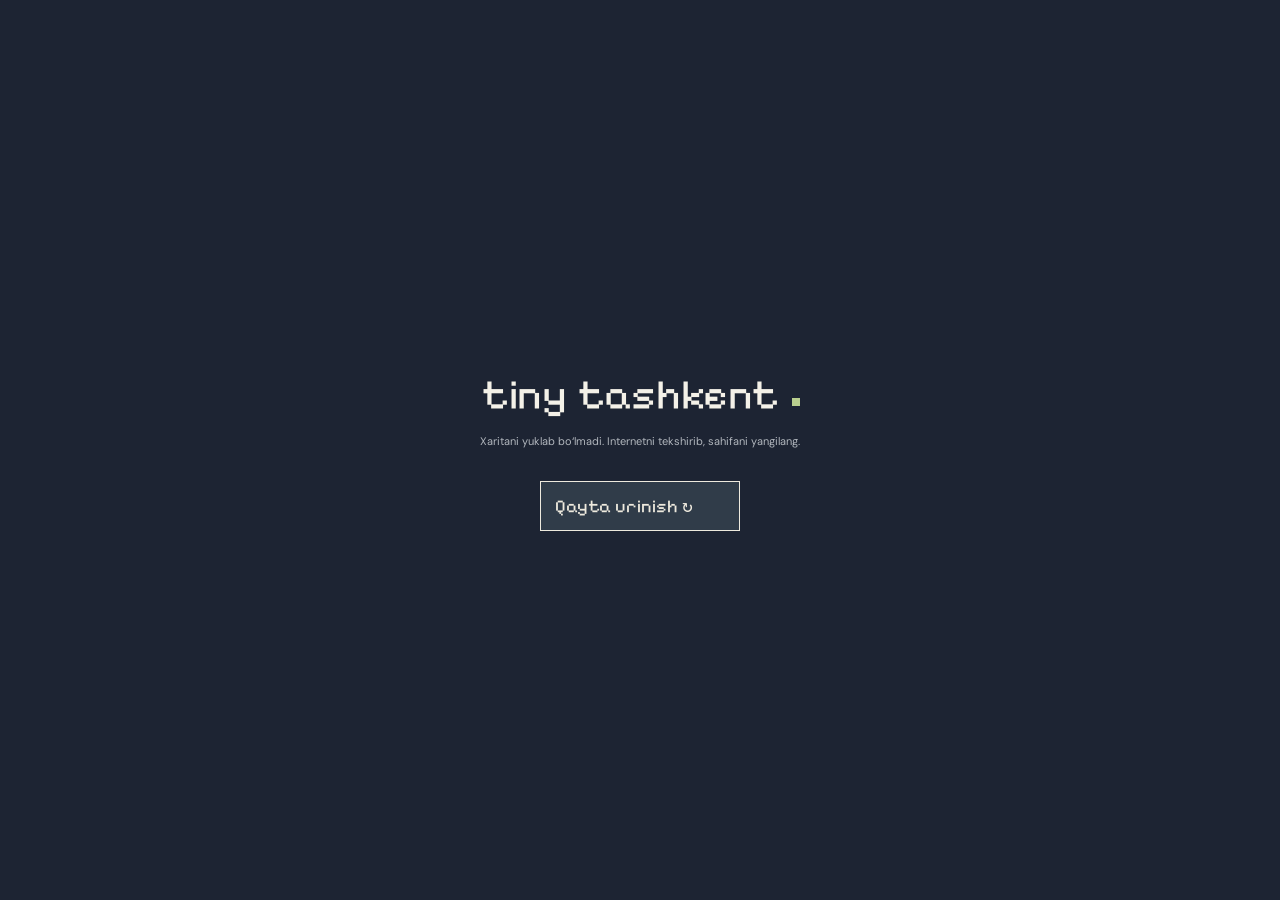
==== public/index.html @ 3e504d33 "Ambient sound synthesised in the browser Rain, wind, thunder timed to the lightning, birds (sparrow," ====
<!doctype html>
<html lang="uz">
<head>
  <meta charset="utf-8">
  <meta name="viewport" content="width=device-width,initial-scale=1,viewport-fit=cover">
  <meta name="theme-color" content="#1d2433">
  <meta name="description" content="Toshkent, kaftingizda. Butun Toshkentning izometrik xaritasi: Chilonzor, Yunusobod, Sergeli, Yangihayot, Bektemir va barcha tumanlar.">
  <title>tiny tashkent — Toshkent, kaftingizda</title>
  <link rel="icon" href="./assets/favicon.svg" type="image/svg+xml">
  <link rel="stylesheet" href="./style.css?v=16">
  <script type="module" src="./app.js?v=21"></script>
  <script type="module" src="./visitors.js?v=1"></script>
</head>
<body>
  <main id="app">
    <canvas id="map" tabindex="0" aria-label="Toshkentning izometrik xaritasi. Surish uchun strelka tugmalari, yaqinlashtirish uchun plus, uzoqlashtirish uchun minus."></canvas>
    <canvas id="fx" aria-hidden="true"></canvas>
    <div class="vignette" aria-hidden="true"></div>
    <div id="markers" aria-label="Xaritadagi diqqatga sazovor joylar"></div>
    <header class="creator-credit" aria-label="Sayt muallifi">
      <span>Created by <strong>Shahzod</strong></span>
      <nav aria-label="Shahzodning ijtimoiy tarmoqlari">
        <a id="telegram-profile" href="https://t.me/Shahzodtech" target="_blank" rel="noopener noreferrer" aria-label="Shahzodning Telegram kanali" title="Telegram"><svg viewBox="0 0 24 24" aria-hidden="true"><path d="m21.3 3.6-3.1 16c-.2 1.1-.9 1.4-1.8.9l-4.7-3.5-2.3 2.2c-.3.3-.5.5-1 .5l.4-4.8 8.8-8c.4-.4-.1-.6-.6-.3L6.1 13.5 1.4 12c-1-.3-1-1 .2-1.4L20 3.5c.8-.3 1.6.2 1.3.1Z"/></svg></a>
        <a id="instagram-profile" href="https://www.instagram.com/shahzod.tech/" target="_blank" rel="noopener noreferrer" aria-label="Shahzodning Instagram profili" title="Instagram"><svg class="instagram-icon" viewBox="0 0 24 24" aria-hidden="true"><rect x="3" y="3" width="18" height="18" rx="5"/><circle cx="12" cy="12" r="4.2"/><circle class="instagram-dot" cx="17.5" cy="6.7" r="1.1"/></svg></a>
      </nav>
    </header>

    <aside class="visitor-badge" aria-label="Xarita tashrifchilari" title="Hisoblagich yoqilgandan beri kirgan noyob brauzerlar. Qayta kirish takror sanalmaydi.">
      <svg viewBox="0 0 24 24" aria-hidden="true"><path d="M8 3a4 4 0 1 0 0 8 4 4 0 0 0 0-8Zm8 1a3 3 0 1 0 0 6 3 3 0 0 0 0-6ZM1 20v-3a6 6 0 0 1 12 0v3H1Zm14 0v-3a8 8 0 0 0-1-4 5 5 0 0 1 9 3v4h-8Z"/></svg>
      <span id="visitor-status" role="status" aria-live="polite"><strong id="visitor-count">…</strong> tashrifchi</span>
      <button id="visitor-retry" hidden type="button" aria-label="Tashrifchilar hisobini qayta yuklash">↻</button>
    </aside>

    <div id="atmo-bar" class="atmo-bar" hidden>
      <button id="atmo-button" class="atmo-button" type="button" aria-haspopup="dialog" aria-expanded="false" aria-controls="atmo-panel" title="Vaqt, ob-havo va fasl"><span class="atmo-icon" aria-hidden="true">☀</span><span class="atmo-text">Kun · Quyosh</span><span class="atmo-season">Kuz</span><span class="atmo-caret" aria-hidden="true">▾</span></button>
      <button id="sound-button" class="sound-button" type="button" aria-pressed="false" aria-label="Shahar ovozlari" title="Shahar ovozlarini yoqish"><svg viewBox="0 0 24 24" aria-hidden="true"><path d="M3 9h4l5-4v14l-5-4H3V9Z"/><path class="sound-waves" d="M15 9h2v6h-2V9Zm3-3h2v12h-2V6Z"/><path class="sound-mute" d="M15 9h2v2h-2V9Zm4 0h2v2h-2V9Zm-2 2h2v2h-2v-2Zm-2 2h2v2h-2v-2Zm4 0h2v2h-2v-2Z"/></svg></button>
    </div>
    <section id="atmo-panel" class="atmo-panel" role="dialog" aria-label="Vaqt, ob-havo va fasl" hidden>
      <div class="atmo-head"><div><span class="eyebrow">HOZIR TOSHKENTDA <b id="atmo-mode">JONLI</b></span><strong id="atmo-live">—</strong></div><button id="atmo-close" class="close-button" type="button" aria-label="Yopish">×</button></div>
      <div id="atmo-rows"></div>
      <button id="atmo-reset" class="wide-button" type="button" hidden>Hozirgi Toshkentga qaytish <span>↺</span></button>
      <p class="atmo-note">“Avto” — Toshkentdagi haqiqiy soat, ob-havo va faslga ergashadi.</p>
    </section>

    <header class="brand panel">
      <a href="./" class="wordmark" aria-label="tiny tashkent bosh sahifasi"><span class="brand-icon" aria-hidden="true"><i></i><i></i><i></i></span>tiny<span>tashkent</span><b>®</b></a>
      <div class="brand-bottom"><span>KATTA SHAHAR. KICHIK DETALLAR.</span><span class="live-dot"></span></div>
    </header>
    <nav class="bottom-actions" aria-label="Asosiy boshqaruv">
      <button id="share-button" class="pixel-button share-button" aria-label="Ulashish">SHARE</button>
      <button id="settings-button" class="pixel-button icon-button" aria-label="Xarita sozlamalari" title="Sozlamalar"><svg class="pixel-icon" viewBox="0 0 24 24" aria-hidden="true"><path fill-rule="evenodd" d="M9 1h6v4h3V3h3v3h-2v3h4v6h-4v3h2v3h-3v-2h-3v4H9v-4H6v2H3v-3h2v-3H1V9h4V6H3V3h3v2h3V1Zm0 8v6h6V9H9Z"/></svg></button>
      <button id="about-button" class="pixel-button icon-button help-button" aria-label="Yordam va loyiha haqida" title="Yordam">?</button>
    </nav>

    <div class="area-caption"><span class="coordinate-line">41°18′40″N &nbsp; 69°16′47″E</span><h1>Toshkent,<br>kaftingizda.</h1><p>Tanish ko‘chalar. Yangicha nigoh.</p><span class="edition"><i></i> BUTUN TOSHKENT · 10-NASHR</span></div>

    <section class="explore panel" aria-label="Joylarni qidirish">
      <div class="search-wrap"><svg class="pixel-icon" viewBox="0 0 24 24" aria-hidden="true"><path d="M5 1h8v2H5V1ZM3 3h2v2H3V3ZM1 5h2v8H1V5Zm2 8h2v2H3v-2Zm2 2h8v2H5v-2Zm8-12h2v2h-2V3Zm2 2h2v8h-2V5Zm-2 8h2v2h-2v-2Zm2 2h3v3h-3v-3Zm3 3h3v3h-3v-3Z"/></svg><input id="search" placeholder="Joy, ko‘cha, metro yoki tuman qidiring..." autocomplete="off" aria-label="Joy nomini qidiring" aria-controls="results" aria-expanded="false" role="combobox"><kbd>/</kbd><button id="clear-search" aria-label="Qidiruvni tozalash" hidden>×</button></div>
      <div id="results" role="listbox" hidden></div>
      <div class="discover-head"><span>BUGUN QAYERGA BORAMIZ?</span><span id="place-count">JOY TANLANG</span></div>
      <div class="place-chips"><button data-district="Chilonzor">Chilonzor <span>↗</span></button><button data-district="Yunusobod">Yunusobod <span>↗</span></button><button data-district="Sergeli">Sergeli <span>↗</span></button><button id="all-places">Barcha hududlar <span>+</span></button></div>
      <div class="explore-foot"><span class="tiny-spark">✳</span><span id="current-area">Butun Toshkent. Tumaningizni tanlang.</span></div>
    </section>

    <aside id="place-card" class="place-card panel" hidden aria-label="Tanlangan joy">
      <button class="close-button" id="close-place" aria-label="Joy kartasini yopish">×</button>
      <div class="place-illustration"><canvas id="place-canvas" width="660" height="320"></canvas><span id="place-category"></span></div>
      <div class="place-content"><span class="eyebrow" id="place-number"></span><h2 id="place-name"></h2><p id="place-description"></p><div class="place-card-footer"><span id="place-coordinate"></span><a id="osm-link" target="_blank" rel="noopener noreferrer" aria-label="OpenStreetMap xaritasida ochish">Xaritada ochish ↗</a></div></div>
    </aside>

    <aside class="minimap" aria-label="Toshkentning umumiy xaritasi"><canvas id="minimap" width="320" height="220" aria-label="Umumiy xarita. Joyga bosib asosiy xaritani siljiting."></canvas></aside>

    <output id="scale-bar" hidden></output>
    <div class="gesture-hint" id="gesture-hint"><span>↔</span> Surib ko‘ring <i></i><span>Ctrl / ⌘</span> + scroll — zoom</div>
    <div id="toast" role="status" aria-live="polite"></div>
    <div id="loading"><div class="loading-mark">tiny<span>tashkent</span><i></i></div><div class="loading-bar"><b></b></div><p>Toshkentning keng xaritasini yuklayapmiz...</p></div>

    <dialog id="about-dialog" aria-labelledby="about-title"><button class="close-button" id="close-about" aria-label="Yopish">×</button><span class="eyebrow">TINY TASHKENT · 10-NASHR</span><h2 id="about-title">Toshkentni<br>kashf eting.</h2><p>Xaritani sichqoncha yoki barmoq bilan suring. Ikki barmoq bilan yoki Ctrl / ⌘ + scroll orqali yaqinlashtiring. Pastdagi qidiruvdan ko‘cha, joy, tuman yoki metro toping. Nomni lotin yoki kirill yozuvida yozishingiz mumkin. SHARE siz ko‘rayotgan manzara havolasini ulashadi. Tishli belgi orqali xarita ko‘rinishini sozlang.</p><div class="about-facts"><div><strong>Haqiqiy</strong><span>ko‘cha va bino konturlari</span></div><div><strong>Izometrik</strong><span>badiiy xarita</span></div><div><strong id="about-place-count">Barcha</strong><span>shahar tumanlari</span></div></div><h3>Tashriflar hisobi</h3><p>Hisoblagich ishga tushganidan beri kirgan noyob brauzerlar sanaladi. Shu brauzerdan qayta kirish takror sanalmaydi. Turli qurilmalar va o‘chirilgan brauzer ma’lumotlari hisobga ta’sir qilishi mumkin. Hisob uchun IP manzil yoki elektron pochta saqlanmaydi.</p><h3>Xarita haqida</h3><p>O‘ninchi nashr Toshkent shahrining barcha tumanlarini qamrab oladi — Chilonzor, Yunusobod, Sergeli, Yangihayot, Bektemir va Yangi Toshkent ham xaritada. Tuman nomini qidiring yoki uning xaritadagi yozuviga bosing. Shahar va yon-atrofi bilan xarita qamrovi: <span id="map-area">—</span>. <span id="metro-count">—</span> ta metro stansiyasini ham qidirishingiz mumkin. Panjarali fasadlar, balkonlar, shisha binolar va moviy gumbazlarni yaqinlashtirib ko‘ring. Geografiya OpenStreetMap ma’lumotlariga asoslangan. Mavjud balandlik va tom ma’lumotlari hisobga olingan. Yetishmaydigan balandliklar, fasadlar, daraxtlar va ranglar badiiy talqin qilingan.</p><div class="keyboard-help"><span><kbd>↑ ↓ ← →</kbd> Surish</span><span><kbd>+ −</kbd> Masshtab</span><span><kbd>/</kbd> Qidiruv</span><span><kbd>Esc</kbd> Yopish</span></div><p class="credits">tiny.london loyihasidan ilhomlangan. Geografik ma’lumotlar: <a href="https://www.openstreetmap.org/copyright" target="_blank" rel="noopener noreferrer">© OpenStreetMap ishtirokchilari, ODbL</a>. <a href="./data/tashkent.osm.geojson.gz" download>Asosiy xarita ma’lumotlarini yuklab olish (GeoJSON)</a>.</p><button class="wide-button" id="start-exploring">Toshkentni kashf etish <span>↗</span></button></dialog>
    <dialog id="settings-dialog" aria-labelledby="settings-title">
      <button class="close-button" id="close-settings" aria-label="Sozlamalarni yopish">×</button>
      <span class="eyebrow">TINY TASHKENT</span><h2 id="settings-title">Xarita<br>sozlamalari.</h2>
      <div class="settings-list">
        <button id="labels-toggle" class="setting-toggle" aria-pressed="true"><span>Joy nomlari</span><span class="toggle-track" aria-hidden="true"></span></button>
        <button id="metro-toggle" class="setting-toggle" aria-pressed="false"><span>Metro stansiyalari</span><span class="toggle-track" aria-hidden="true"></span></button>
        <button id="theme-toggle" class="setting-toggle" aria-pressed="false"><span>Oqshom ko‘rinishi</span><span class="toggle-track" aria-hidden="true"></span></button>
        <button id="fx-toggle" class="setting-toggle" aria-pressed="true"><span>Jonli atmosfera <small>vaqt · ob-havo · fasl</small></span><span class="toggle-track" aria-hidden="true"></span></button>
      </div>
      <div class="settings-zoom"><span>Masshtab</span><div class="zoom-controls"><button id="zoom-out" aria-label="Uzoqlashtirish">−</button><output id="zoom-value" aria-label="Masshtab">100%</output><button id="zoom-in" aria-label="Yaqinlashtirish">+</button></div></div>
      <div class="settings-navigation"><button id="home-button" class="wide-button">Markazga qaytish <span>↗</span></button><button id="fit-button" class="wide-button">Butun xarita <span>↗</span></button></div>
      <p class="settings-note">Xaritani suring. Ikki barmoq bilan yoki Ctrl / ⌘ + scroll orqali yaqinlashtiring.</p>
    </dialog>
    <dialog id="share-dialog" aria-labelledby="share-title"><button class="close-button" id="close-share" aria-label="Yopish">×</button><span class="eyebrow">BIR BO‘LAK TOSHKENT</span><h2 id="share-title">Shu manzarani<br>ulashing.</h2><p>Havola aynan siz ko‘rib turgan joyni ochadi.</p><label for="share-url">XARITA HAVOLASI</label><div class="copy-row"><input id="share-url" readonly><button id="copy-link">Nusxalash</button></div><button id="download-map" class="wide-button">Manzarani rasm qilib saqlash <span>↓</span></button></dialog>
  </main>
</body>
</html>
---- public/style.css ----
@import url('https://fonts.googleapis.com/css2?family=DM+Sans:wght@400;500;600;700&family=Pixelify+Sans:wght@400;500;600;700&family=Space+Grotesk:wght@400;500;600;700&display=swap');
:root{--paper:#eeeade;--ink:#f4f1e8;--muted:#b1b6bd;--line:#59616c;--accent:#b9cf8f;--surface:#1d2433;--font:'DM Sans',sans-serif;--display:'Pixelify Sans',monospace;--edge:3px solid var(--paper)}
*{box-sizing:border-box}body{margin:0;font-family:var(--font);color:var(--ink);background:#819461;overflow:hidden}button,input,a{-webkit-tap-highlight-color:transparent}button,input{font:inherit}button{cursor:pointer;color:inherit;border:0}button:disabled{cursor:default;opacity:.4}button,a,input{outline-offset:4px}button:focus-visible,a:focus-visible,input:focus-visible,canvas:focus-visible{outline:3px solid var(--accent)}a{color:inherit}button:hover{background-color:#343e4d}button:active{transform:translateY(1px)}[hidden]{display:none!important}svg{width:22px;height:22px;fill:none;stroke:currentColor;stroke-width:1.6}svg.pixel-icon{fill:currentColor;stroke:none;shape-rendering:crispEdges}#app{width:100%;height:100dvh;position:relative;overflow:hidden}#map{position:absolute;inset:0;width:100%;height:100%;cursor:grab;touch-action:none}#map.dragging{cursor:grabbing}#map,#markers{touch-action:none;user-select:none;-webkit-user-select:none}.vignette,.brand,.area-caption,.gesture-hint{display:none}
/* Quiet map canvas; the search and three actions share one pixel-style baseline. */
.bottom-actions{position:absolute;right:max(8px,env(safe-area-inset-right));bottom:max(8px,env(safe-area-inset-bottom));display:flex;gap:10px;z-index:7}.pixel-button{height:54px;min-width:54px;background:var(--surface);border:var(--edge);box-shadow:0 0 0 1px #18202780;color:var(--paper);font-family:var(--display);display:grid;place-items:center;border-radius:0}.share-button{padding:0 17px;font-size:21px;letter-spacing:3px}.icon-button{width:54px}.icon-button .pixel-icon{width:30px;height:30px}.help-button{font-size:47px;line-height:1;font-weight:600;padding:0 0 3px}
.explore{position:absolute;left:max(8px,env(safe-area-inset-left));bottom:max(8px,env(safe-area-inset-bottom));width:min(520px,calc(100% - 256px));background:var(--surface);border:var(--edge);z-index:8;box-shadow:0 0 0 1px #18202780}.search-wrap{display:flex;height:48px;gap:14px;align-items:center;padding:0 14px}.search-wrap>svg{width:25px;height:25px;flex-shrink:0}.search-wrap input{width:100%;min-width:0;background:transparent;border:0;outline:0;color:var(--paper);font-family:var(--display);font-size:21px;height:100%}.search-wrap input::placeholder{color:#a2a6ae;opacity:1}.search-wrap kbd{display:none}.search-wrap>button{background:transparent;color:var(--paper);font-size:27px;padding:0 3px}.explore:focus-within{border-color:var(--accent)}.discover-head,.place-chips,.explore-foot{display:none}#results{position:absolute;left:-3px;bottom:calc(100% + 10px);width:calc(100% + 6px);max-height:min(430px,calc(100dvh - 130px));overflow:auto;background:var(--surface);border:var(--edge);padding:5px;box-shadow:0 4px 20px #0004;scrollbar-color:#626c79 var(--surface)}#results button{width:100%;padding:12px 10px;background:transparent;color:var(--paper);text-align:left;display:flex;gap:12px;align-items:center}#results button:hover,#results button.active{background:#354250}#results .result-icon{background:#3b4652;display:grid;place-items:center;width:34px;height:34px;flex-shrink:0;font-size:18px}#results strong{font-size:13px;font-weight:500;display:block}#results small{font-size:10px;color:var(--muted);display:block;margin-top:3px}#results .result-arrow{margin-left:auto;color:var(--accent)}.no-results{font-size:12px;line-height:1.8;padding:14px;color:var(--muted)}
.minimap{position:absolute;right:18px;top:18px;width:235px;z-index:3;filter:drop-shadow(2px 3px 0 #1d243366)}.minimap canvas{width:100%;height:auto;display:block;cursor:crosshair;touch-action:none;image-rendering:pixelated;background:transparent}
#markers{position:absolute;inset:0;pointer-events:none}.map-marker{position:absolute;left:0;top:0;transform:translate(-50%,-100%);pointer-events:auto;display:flex;flex-direction:column;align-items:center;background:transparent;padding:0;will-change:transform;white-space:nowrap}.map-marker:hover,.map-marker:active{background:transparent}.marker-label{font-size:10px;font-weight:500;background:#1d2433ed;border:1px solid #eeeadeb0;box-shadow:2px 2px 0 #15202150;padding:6px 9px;margin-bottom:7px;color:var(--paper)}.marker-pin{width:17px;height:17px;background:#d77d54;border:3px solid var(--paper);box-shadow:2px 2px 0 #15202150;transform:rotate(-45deg)}.map-marker.selected .marker-label,.map-marker:hover .marker-label{background:var(--paper);color:var(--surface)}.map-marker.selected .marker-pin{background:var(--accent);width:23px;height:23px}.labels-hidden .marker-label{display:none}.district-marker .marker-label{font-family:var(--display);font-size:15px;letter-spacing:.3px}.district-marker .marker-label::after{content:' ↗';color:var(--accent)}.metro-pin{width:23px;height:23px;display:grid;place-items:center;font-family:var(--display);font-size:17px;font-weight:600;background:#41685c;border:2px solid var(--paper);color:var(--paper)}
.place-card{position:absolute;left:8px;bottom:76px;width:315px;z-index:6;overflow:hidden;background:var(--surface);border:var(--edge);box-shadow:4px 4px 0 #17213044}.close-button{position:absolute;right:10px;top:10px;background:var(--surface);border:1px solid var(--paper);color:var(--paper);z-index:2;width:30px;height:30px;font-size:24px;line-height:1;display:grid;place-items:center}.place-illustration{height:150px;background:#819461;position:relative;overflow:hidden}.place-illustration canvas{width:100%;height:100%;object-fit:cover}.place-illustration>span{position:absolute;bottom:10px;left:12px;padding:5px 7px;background:var(--surface);color:var(--paper);font-family:var(--display);font-size:12px;text-transform:uppercase}.place-content{padding:18px}.eyebrow{font-family:var(--display);font-size:13px;color:var(--accent);letter-spacing:1.2px}.place-content h2{font-family:var(--display);font-size:28px;font-weight:500;margin:8px 0 11px;line-height:1.1}.place-content p{font-size:12px;color:var(--muted);line-height:1.75;margin:0}.place-card-footer{display:flex;justify-content:space-between;gap:8px;margin-top:18px;padding-top:13px;border-top:1px solid var(--line);font-size:9px}.place-card-footer>span{color:var(--muted)}.place-card-footer a{text-decoration:none}
#toast{position:absolute;left:50%;top:20px;transform:translate(-50%,-10px);opacity:0;pointer-events:none;background:var(--surface);border:2px solid var(--paper);color:var(--paper);padding:12px 20px;font-size:12px;transition:.2s;z-index:25}#toast.visible{opacity:1;transform:translate(-50%,0)}
#loading{position:absolute;inset:0;z-index:20;display:flex;align-items:center;justify-content:center;flex-direction:column;background:var(--surface);transition:opacity .5s}#loading.loaded{opacity:0;pointer-events:none}.loading-mark{font-family:var(--display);font-size:42px;display:flex;gap:10px;align-items:center}.loading-mark i{width:8px;height:8px;background:var(--accent);margin:14px 0 0 3px}.loading-bar{width:150px;height:3px;background:#3f4955;margin-top:30px;overflow:hidden}.loading-bar b{display:block;width:40%;height:100%;background:var(--accent);animation:loading 1.2s infinite ease-in-out}#loading p{font-size:11px;color:var(--muted);margin-top:14px}@keyframes loading{from{transform:translateX(-100%)}to{transform:translateX(350%)}}
dialog{color:var(--paper);background:var(--surface);border:var(--edge);box-shadow:7px 7px 0 #11192380;width:490px;max-width:calc(100vw - 24px);max-height:calc(100dvh - 32px);padding:34px;overflow:auto;border-radius:0}dialog::backdrop{background:#151e2c8c}dialog h2{font-family:var(--display);font-size:40px;font-weight:500;line-height:1.05;margin:15px 0 22px}dialog p{font-size:12px;line-height:1.8;color:var(--muted)}dialog h3{font-family:var(--display);font-size:21px;font-weight:500;margin:25px 0 7px}.about-facts{display:flex;justify-content:space-between;padding:20px 0;margin:22px 0;border-block:1px solid var(--line);gap:10px}.about-facts strong{font-family:var(--display);font-weight:500;font-size:24px;display:block}.about-facts span{display:block;font-size:9px;color:var(--muted);margin-top:5px}.keyboard-help{display:flex;flex-wrap:wrap;gap:10px 15px;margin-top:20px;font-size:10px;color:var(--muted)}.keyboard-help kbd{display:inline-block;border:1px solid var(--line);padding:4px;margin-right:4px;color:var(--paper)}.credits{font-size:10px!important;margin-top:20px}.wide-button{width:100%;background:#303c49;border:1px solid var(--paper);color:var(--paper);padding:13px 14px;font-family:var(--display);font-size:18px;display:flex;align-items:center;justify-content:space-between;margin-top:22px;gap:10px}.wide-button span{font-size:21px}#share-dialog label{font-family:var(--display);font-size:13px;letter-spacing:1px;display:block;margin:25px 0 9px}.copy-row{display:flex;border:1px solid var(--line)}.copy-row input{width:0;flex:1;min-width:0;border:0;background:#151d2a;padding:13px;font-size:11px;color:var(--paper)}.copy-row button{padding:0 14px;font-family:var(--display);font-size:17px;background:#364554;color:var(--paper)}.settings-list{border-top:1px solid var(--line)}.setting-toggle{display:flex;align-items:center;justify-content:space-between;width:100%;background:transparent;border-bottom:1px solid var(--line);padding:18px 0;font-size:13px}.toggle-track{display:block;width:38px;height:20px;border:2px solid #89929c;padding:3px}.toggle-track::after{content:'';display:block;width:10px;height:10px;background:#89929c;transition:transform .15s}.setting-toggle[aria-pressed=true] .toggle-track{border-color:var(--accent)}.setting-toggle[aria-pressed=true] .toggle-track::after{background:var(--accent);transform:translateX(18px)}.settings-zoom{display:flex;align-items:center;justify-content:space-between;font-size:13px;margin-top:22px}.zoom-controls{display:flex;align-items:center;border:1px solid var(--line)}.zoom-controls button{width:42px;height:38px;font-family:var(--display);font-size:28px;background:transparent}.zoom-controls button:hover{background:#354250}.zoom-controls output{font-family:var(--display);font-size:18px;min-width:60px;text-align:center}.settings-navigation{display:flex;gap:10px}.settings-navigation .wide-button{font-size:16px}.settings-note{font-size:11px;margin:18px 0 0}
@media(min-width:1600px){.explore{width:650px}.search-wrap{height:58px}.search-wrap input{font-size:25px}.bottom-actions{gap:12px}.pixel-button{height:64px;min-width:64px}.icon-button{width:64px}.share-button{padding:0 20px;font-size:23px}.help-button{font-size:52px}.minimap{width:290px;top:24px;right:24px}}
@media(max-width:1100px){.minimap{width:185px}.search-wrap input{font-size:19px}.place-card{bottom:98px}}
@media(max-width:600px){.explore{width:calc(100% - 16px);bottom:max(80px,calc(env(safe-area-inset-bottom) + 80px))}.search-wrap{height:48px;padding:0 12px;gap:10px}.search-wrap input{font-size:20px}.bottom-actions{gap:10px}.pixel-button{height:54px;min-width:54px}.share-button{font-size:20px}.minimap{width:145px;top:12px;right:12px}.place-card{left:8px;right:8px;width:auto;bottom:165px;max-height:calc(100dvh - 185px);overflow:auto;display:grid;grid-template-columns:100px 1fr}.place-illustration{height:100%;min-height:170px}.place-illustration canvas{height:100%;object-fit:cover}.place-illustration>span{left:5px;bottom:7px;font-size:10px;max-width:92px}.place-content{padding:18px 14px 12px}.place-content h2{font-size:25px;margin:7px 0}.place-content p{font-size:10px;line-height:1.6}.place-content .eyebrow{font-size:10px}.place-card-footer{margin-top:10px;padding-top:9px;font-size:8px;flex-wrap:wrap}.marker-label{font-size:8px;padding:5px 7px}.marker-pin{width:14px;height:14px;border-width:2px}.district-marker .marker-label{font-size:12px}#results{max-height:calc(100dvh - 175px)}dialog{padding:28px 22px}dialog h2{font-size:36px}.about-facts strong{font-size:20px}.about-facts span{font-size:8px}.settings-navigation{flex-direction:column;gap:8px}.settings-navigation .wide-button{margin-top:14px}.settings-navigation .wide-button+.wide-button{margin-top:0}#toast{max-width:calc(100% - 24px);width:max-content;font-size:11px;top:12px}}
@media(max-width:480px){.minimap{display:none}}
@media(prefers-reduced-motion:reduce){*{animation:none!important;transition:none!important}}

/* A compact author signature replaces the map's lower attribution badge.
   Source and license details remain in the help dialog and exported artwork. */
.creator-credit{position:absolute;left:max(12px,env(safe-area-inset-left));top:max(12px,env(safe-area-inset-top));z-index:4;display:flex;align-items:center;gap:13px;background:#1d2433ed;border:1px solid #eeeade99;color:var(--paper);padding:7px 10px 7px 12px;box-shadow:2px 2px 0 #16202a30}
.creator-credit>span{font-family:var(--display);font-size:18px;white-space:nowrap}.creator-credit strong{font-weight:600}.creator-credit nav{display:flex;gap:5px;border-left:1px solid #eeeade55;padding-left:9px}.creator-credit a{width:28px;height:28px;display:grid;place-items:center;color:var(--paper)}.creator-credit a:hover{background:#43515f;color:#caddac}.creator-credit svg{width:20px;height:20px;fill:currentColor;stroke:none}.creator-credit .instagram-icon{fill:none;stroke:currentColor;stroke-width:1.8}.creator-credit .instagram-dot{fill:currentColor;stroke:none}
@media(max-width:600px){.creator-credit{left:max(8px,env(safe-area-inset-left));top:max(8px,env(safe-area-inset-top));gap:9px;padding:6px 7px 6px 10px}.creator-credit>span{font-size:16px}.creator-credit nav{padding-left:7px;gap:3px}.creator-credit a{width:27px;height:27px}}

#results .result-copy{min-width:0;flex:1}#results strong{overflow-wrap:anywhere}.marker-label{max-width:min(280px,calc(100vw - 32px));overflow:hidden;text-overflow:ellipsis}

.visitor-badge{position:absolute;top:66px;left:max(12px,env(safe-area-inset-left));z-index:4;display:flex;align-items:center;gap:7px;padding:6px 9px;background:#1d2433ed;border:1px solid #eeeade75;box-shadow:2px 2px 0 #16202a30;font-family:var(--display);font-size:15px;max-width:calc(100% - 24px);color:var(--paper)}.visitor-badge svg{width:17px;height:17px;fill:var(--accent);stroke:none;flex-shrink:0}.visitor-badge strong{font-weight:600;color:var(--accent);font-variant-numeric:tabular-nums}.visitor-badge button{background:transparent;border:1px solid var(--line);font-size:17px;line-height:1;padding:1px 4px}.visitor-badge[data-state="error"]{font-size:12px;color:var(--muted)}
@media(max-width:600px){.visitor-badge{top:59px;left:max(8px,env(safe-area-inset-left));font-size:14px;padding:5px 8px}}

/* --- live atmosphere --- */
#fx{position:absolute;inset:0;width:100%;height:100%;pointer-events:none;z-index:0}
#fx[hidden]{display:none}
body.fx-on #theme-toggle{display:none}
.setting-toggle small{display:block;margin-top:3px;color:var(--muted);font-size:11px;font-weight:400}
.atmo-bar{position:absolute;top:106px;left:max(12px,env(safe-area-inset-left));z-index:4;display:flex;gap:6px;max-width:calc(100% - 24px)}
.atmo-bar[hidden]{display:none}
.sound-button{flex-shrink:0;width:34px;height:34px;display:grid;place-items:center;padding:0;background:#1d2433ed;border:1px solid #eeeade75;box-shadow:2px 2px 0 #16202a30;border-radius:0;cursor:pointer}
.sound-button svg{width:18px;height:18px;fill:var(--muted)}
.sound-button .sound-waves{display:none}
.sound-button[aria-pressed=true]{border-color:var(--accent)}
.sound-button[aria-pressed=true] svg{fill:var(--accent)}
.sound-button[aria-pressed=true] .sound-waves{display:inline}
.sound-button[aria-pressed=true] .sound-mute{display:none}
.sound-button:hover{border-color:var(--accent)}
.sound-button:focus-visible{outline:2px solid var(--accent);outline-offset:2px}
.atmo-button{display:flex;min-width:0;align-items:center;gap:8px;height:34px;padding:0 10px;background:#1d2433ed;border:1px solid #eeeade75;box-shadow:2px 2px 0 #16202a30;color:var(--paper);font-family:var(--display);font-size:15px;border-radius:0;cursor:pointer;white-space:nowrap}
.atmo-button[hidden]{display:none}
.atmo-button:hover,.atmo-button[aria-expanded=true]{border-color:var(--accent)}
.atmo-button:focus-visible,.atmo-options button:focus-visible{outline:2px solid var(--accent);outline-offset:2px}
.atmo-icon{color:var(--accent);font-family:'Noto Sans Symbols 2','Segoe UI Symbol','Apple Symbols',sans-serif;font-variant-emoji:text;font-size:16px;line-height:1;width:17px;text-align:center}
.atmo-season{color:var(--accent);padding-left:8px;border-left:1px solid #eeeade40}
.atmo-caret{color:var(--muted);font-size:11px;transition:transform .15s}
.atmo-button[aria-expanded=true] .atmo-caret{transform:rotate(180deg)}
.atmo-panel{position:absolute;top:148px;left:max(12px,env(safe-area-inset-left));z-index:6;width:min(372px,calc(100% - 24px));padding:16px 16px 14px;background:#1d2433f5;border:var(--edge);box-shadow:4px 4px 0 #16202a55;color:var(--paper)}
.atmo-panel[hidden]{display:none}
.atmo-head{display:flex;justify-content:space-between;align-items:flex-start;gap:12px;margin-bottom:14px}
.atmo-head .eyebrow{display:block;font-size:10px;letter-spacing:.12em;color:var(--muted)}
.atmo-head .eyebrow b{margin-left:6px;padding:1px 5px;background:var(--accent);color:var(--surface);font-weight:600;letter-spacing:.06em}
.atmo-panel.manual .eyebrow b{background:transparent;color:var(--muted);box-shadow:inset 0 0 0 1px var(--line)}
.atmo-head strong{display:block;margin-top:5px;font-family:var(--display);font-size:21px;font-weight:500;font-variant-numeric:tabular-nums}
.atmo-head .close-button{position:static;flex-shrink:0}
.atmo-row{display:grid;gap:6px;margin-top:11px}
.atmo-row-title{font-size:10px;letter-spacing:.14em;color:var(--muted)}
.atmo-options{display:grid;grid-template-columns:repeat(5,1fr);border:1px solid var(--line)}
.atmo-options button{min-width:0;height:36px;padding:0 2px;background:transparent;border:0;border-left:1px solid var(--line);color:var(--paper);font-family:var(--display);font-size:14px;border-radius:0;cursor:pointer}
.atmo-options button:first-child{border-left:0;color:var(--muted)}
.atmo-options button:hover{background:#eeeade14}
.atmo-options button[aria-pressed=true]{background:var(--accent);color:var(--surface)}
.atmo-panel .wide-button{margin-top:14px;width:100%}
.atmo-note{margin:11px 0 0;font-size:11.5px;line-height:1.45;color:var(--muted)}
@media(max-width:600px){
  .atmo-bar{top:96px;left:max(8px,env(safe-area-inset-left))}
  .atmo-button{height:32px;font-size:14px}
  .sound-button{width:32px;height:32px}
  .atmo-panel{top:134px;left:max(8px,env(safe-area-inset-left));width:calc(100% - 16px);padding:14px 12px 12px}
  .atmo-options button{font-size:13px;height:38px}
}
@media(prefers-reduced-motion:reduce){.atmo-caret{transition:none}}
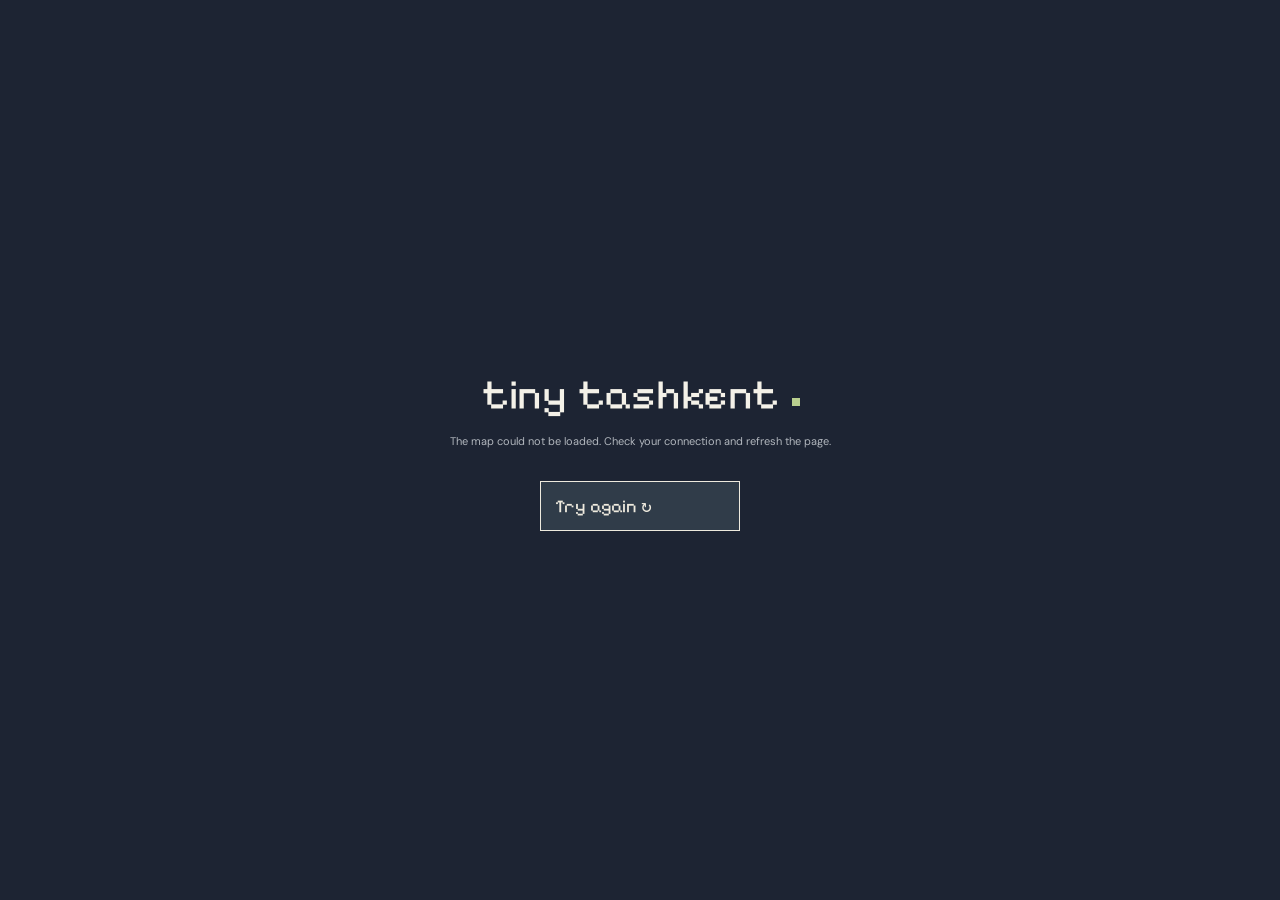
==== commit 8e5de492: "English interface All visible text, place cards, toasts, the atmosphere panel and catalogue categori" ====
--- a/public/index.html
+++ b/public/index.html
@@ -1,95 +1,95 @@
 <!doctype html>
-<html lang="uz">
+<html lang="en">
 <head>
   <meta charset="utf-8">
   <meta name="viewport" content="width=device-width,initial-scale=1,viewport-fit=cover">
   <meta name="theme-color" content="#1d2433">
-  <meta name="description" content="Toshkent, kaftingizda. Butun Toshkentning izometrik xaritasi: Chilonzor, Yunusobod, Sergeli, Yangihayot, Bektemir va barcha tumanlar.">
-  <title>tiny tashkent — Toshkent, kaftingizda</title>
+  <meta name="description" content="Tashkent in the palm of your hand. An isometric pixel-art map of the whole city: Chilonzor, Yunusobod, Sergeli, Yangihayot, Bektemir and every district.">
+  <title>tiny tashkent — isometric pixel-art map of Tashkent</title>
   <link rel="icon" href="./assets/favicon.svg" type="image/svg+xml">
-  <link rel="stylesheet" href="./style.css?v=16">
-  <script type="module" src="./app.js?v=21"></script>
-  <script type="module" src="./visitors.js?v=1"></script>
+  <link rel="stylesheet" href="./style.css?v=17">
+  <script type="module" src="./app.js?v=27"></script>
+  <script type="module" src="./visitors.js?v=2"></script>
 </head>
 <body>
   <main id="app">
-    <canvas id="map" tabindex="0" aria-label="Toshkentning izometrik xaritasi. Surish uchun strelka tugmalari, yaqinlashtirish uchun plus, uzoqlashtirish uchun minus."></canvas>
+    <canvas id="map" tabindex="0" aria-label="Isometric map of Tashkent. Arrow keys pan, plus zooms in, minus zooms out."></canvas>
     <canvas id="fx" aria-hidden="true"></canvas>
     <div class="vignette" aria-hidden="true"></div>
-    <div id="markers" aria-label="Xaritadagi diqqatga sazovor joylar"></div>
-    <header class="creator-credit" aria-label="Sayt muallifi">
+    <div id="markers" aria-label="Places on the map"></div>
+    <header class="creator-credit" aria-label="Site author">
       <span>Created by <strong>Shahzod</strong></span>
-      <nav aria-label="Shahzodning ijtimoiy tarmoqlari">
-        <a id="telegram-profile" href="https://t.me/Shahzodtech" target="_blank" rel="noopener noreferrer" aria-label="Shahzodning Telegram kanali" title="Telegram"><svg viewBox="0 0 24 24" aria-hidden="true"><path d="m21.3 3.6-3.1 16c-.2 1.1-.9 1.4-1.8.9l-4.7-3.5-2.3 2.2c-.3.3-.5.5-1 .5l.4-4.8 8.8-8c.4-.4-.1-.6-.6-.3L6.1 13.5 1.4 12c-1-.3-1-1 .2-1.4L20 3.5c.8-.3 1.6.2 1.3.1Z"/></svg></a>
-        <a id="instagram-profile" href="https://www.instagram.com/shahzod.tech/" target="_blank" rel="noopener noreferrer" aria-label="Shahzodning Instagram profili" title="Instagram"><svg class="instagram-icon" viewBox="0 0 24 24" aria-hidden="true"><rect x="3" y="3" width="18" height="18" rx="5"/><circle cx="12" cy="12" r="4.2"/><circle class="instagram-dot" cx="17.5" cy="6.7" r="1.1"/></svg></a>
+      <nav aria-label="Shahzod on social media">
+        <a id="telegram-profile" href="https://t.me/Shahzodtech" target="_blank" rel="noopener noreferrer" aria-label="Shahzod’s Telegram channel" title="Telegram"><svg viewBox="0 0 24 24" aria-hidden="true"><path d="m21.3 3.6-3.1 16c-.2 1.1-.9 1.4-1.8.9l-4.7-3.5-2.3 2.2c-.3.3-.5.5-1 .5l.4-4.8 8.8-8c.4-.4-.1-.6-.6-.3L6.1 13.5 1.4 12c-1-.3-1-1 .2-1.4L20 3.5c.8-.3 1.6.2 1.3.1Z"/></svg></a>
+        <a id="instagram-profile" href="https://www.instagram.com/shahzod.tech/" target="_blank" rel="noopener noreferrer" aria-label="Shahzod’s Instagram profile" title="Instagram"><svg class="instagram-icon" viewBox="0 0 24 24" aria-hidden="true"><rect x="3" y="3" width="18" height="18" rx="5"/><circle cx="12" cy="12" r="4.2"/><circle class="instagram-dot" cx="17.5" cy="6.7" r="1.1"/></svg></a>
       </nav>
     </header>
 
-    <aside class="visitor-badge" aria-label="Xarita tashrifchilari" title="Hisoblagich yoqilgandan beri kirgan noyob brauzerlar. Qayta kirish takror sanalmaydi.">
+    <aside class="visitor-badge" aria-label="Map visitors" title="Unique browsers since the counter was switched on. Return visits are not counted again.">
       <svg viewBox="0 0 24 24" aria-hidden="true"><path d="M8 3a4 4 0 1 0 0 8 4 4 0 0 0 0-8Zm8 1a3 3 0 1 0 0 6 3 3 0 0 0 0-6ZM1 20v-3a6 6 0 0 1 12 0v3H1Zm14 0v-3a8 8 0 0 0-1-4 5 5 0 0 1 9 3v4h-8Z"/></svg>
-      <span id="visitor-status" role="status" aria-live="polite"><strong id="visitor-count">…</strong> tashrifchi</span>
-      <button id="visitor-retry" hidden type="button" aria-label="Tashrifchilar hisobini qayta yuklash">↻</button>
+      <span id="visitor-status" role="status" aria-live="polite"><strong id="visitor-count">…</strong> visitors</span>
+      <button id="visitor-retry" hidden type="button" aria-label="Reload the visitor count">↻</button>
     </aside>
 
     <div id="atmo-bar" class="atmo-bar" hidden>
-      <button id="atmo-button" class="atmo-button" type="button" aria-haspopup="dialog" aria-expanded="false" aria-controls="atmo-panel" title="Vaqt, ob-havo va fasl"><span class="atmo-icon" aria-hidden="true">☀</span><span class="atmo-text">Kun · Quyosh</span><span class="atmo-season">Kuz</span><span class="atmo-caret" aria-hidden="true">▾</span></button>
-      <button id="sound-button" class="sound-button" type="button" aria-pressed="false" aria-label="Shahar ovozlari" title="Shahar ovozlarini yoqish"><svg viewBox="0 0 24 24" aria-hidden="true"><path d="M3 9h4l5-4v14l-5-4H3V9Z"/><path class="sound-waves" d="M15 9h2v6h-2V9Zm3-3h2v12h-2V6Z"/><path class="sound-mute" d="M15 9h2v2h-2V9Zm4 0h2v2h-2V9Zm-2 2h2v2h-2v-2Zm-2 2h2v2h-2v-2Zm4 0h2v2h-2v-2Z"/></svg></button>
+      <button id="atmo-button" class="atmo-button" type="button" aria-haspopup="dialog" aria-expanded="false" aria-controls="atmo-panel" title="Time, weather and season"><span class="atmo-icon" aria-hidden="true">☀</span><span class="atmo-text">Day · Sunny</span><span class="atmo-season">Autumn</span><span class="atmo-caret" aria-hidden="true">▾</span></button>
+      <button id="sound-button" class="sound-button" type="button" aria-pressed="false" aria-label="City sounds" title="Turn city sounds on"><svg viewBox="0 0 24 24" aria-hidden="true"><path d="M3 9h4l5-4v14l-5-4H3V9Z"/><path class="sound-waves" d="M15 9h2v6h-2V9Zm3-3h2v12h-2V6Z"/><path class="sound-mute" d="M15 9h2v2h-2V9Zm4 0h2v2h-2V9Zm-2 2h2v2h-2v-2Zm-2 2h2v2h-2v-2Zm4 0h2v2h-2v-2Z"/></svg></button>
     </div>
-    <section id="atmo-panel" class="atmo-panel" role="dialog" aria-label="Vaqt, ob-havo va fasl" hidden>
-      <div class="atmo-head"><div><span class="eyebrow">HOZIR TOSHKENTDA <b id="atmo-mode">JONLI</b></span><strong id="atmo-live">—</strong></div><button id="atmo-close" class="close-button" type="button" aria-label="Yopish">×</button></div>
+    <section id="atmo-panel" class="atmo-panel" role="dialog" aria-label="Time, weather and season" hidden>
+      <div class="atmo-head"><div><span class="eyebrow">TASHKENT RIGHT NOW <b id="atmo-mode">LIVE</b></span><strong id="atmo-live">—</strong></div><button id="atmo-close" class="close-button" type="button" aria-label="Close">×</button></div>
       <div id="atmo-rows"></div>
-      <button id="atmo-reset" class="wide-button" type="button" hidden>Hozirgi Toshkentga qaytish <span>↺</span></button>
-      <p class="atmo-note">“Avto” — Toshkentdagi haqiqiy soat, ob-havo va faslga ergashadi.</p>
+      <button id="atmo-reset" class="wide-button" type="button" hidden>Back to live Tashkent <span>↺</span></button>
+      <p class="atmo-note">“Auto” follows the real clock, weather and season in Tashkent.</p>
     </section>
 
     <header class="brand panel">
-      <a href="./" class="wordmark" aria-label="tiny tashkent bosh sahifasi"><span class="brand-icon" aria-hidden="true"><i></i><i></i><i></i></span>tiny<span>tashkent</span><b>®</b></a>
-      <div class="brand-bottom"><span>KATTA SHAHAR. KICHIK DETALLAR.</span><span class="live-dot"></span></div>
+      <a href="./" class="wordmark" aria-label="tiny tashkent home"><span class="brand-icon" aria-hidden="true"><i></i><i></i><i></i></span>tiny<span>tashkent</span><b>®</b></a>
+      <div class="brand-bottom"><span>BIG CITY. TINY DETAILS.</span><span class="live-dot"></span></div>
     </header>
-    <nav class="bottom-actions" aria-label="Asosiy boshqaruv">
-      <button id="share-button" class="pixel-button share-button" aria-label="Ulashish">SHARE</button>
-      <button id="settings-button" class="pixel-button icon-button" aria-label="Xarita sozlamalari" title="Sozlamalar"><svg class="pixel-icon" viewBox="0 0 24 24" aria-hidden="true"><path fill-rule="evenodd" d="M9 1h6v4h3V3h3v3h-2v3h4v6h-4v3h2v3h-3v-2h-3v4H9v-4H6v2H3v-3h2v-3H1V9h4V6H3V3h3v2h3V1Zm0 8v6h6V9H9Z"/></svg></button>
-      <button id="about-button" class="pixel-button icon-button help-button" aria-label="Yordam va loyiha haqida" title="Yordam">?</button>
+    <nav class="bottom-actions" aria-label="Main controls">
+      <button id="share-button" class="pixel-button share-button" aria-label="Share">SHARE</button>
+      <button id="settings-button" class="pixel-button icon-button" aria-label="Map settings" title="Settings"><svg class="pixel-icon" viewBox="0 0 24 24" aria-hidden="true"><path fill-rule="evenodd" d="M9 1h6v4h3V3h3v3h-2v3h4v6h-4v3h2v3h-3v-2h-3v4H9v-4H6v2H3v-3h2v-3H1V9h4V6H3V3h3v2h3V1Zm0 8v6h6V9H9Z"/></svg></button>
+      <button id="about-button" class="pixel-button icon-button help-button" aria-label="Help and about" title="Help">?</button>
     </nav>
 
-    <div class="area-caption"><span class="coordinate-line">41°18′40″N &nbsp; 69°16′47″E</span><h1>Toshkent,<br>kaftingizda.</h1><p>Tanish ko‘chalar. Yangicha nigoh.</p><span class="edition"><i></i> BUTUN TOSHKENT · 10-NASHR</span></div>
+    <div class="area-caption"><span class="coordinate-line">41°18′40″N &nbsp; 69°16′47″E</span><h1>Tashkent,<br>in your palm.</h1><p>Familiar streets. A fresh view.</p><span class="edition"><i></i> ALL OF TASHKENT · EDITION 11</span></div>
 
-    <section class="explore panel" aria-label="Joylarni qidirish">
-      <div class="search-wrap"><svg class="pixel-icon" viewBox="0 0 24 24" aria-hidden="true"><path d="M5 1h8v2H5V1ZM3 3h2v2H3V3ZM1 5h2v8H1V5Zm2 8h2v2H3v-2Zm2 2h8v2H5v-2Zm8-12h2v2h-2V3Zm2 2h2v8h-2V5Zm-2 8h2v2h-2v-2Zm2 2h3v3h-3v-3Zm3 3h3v3h-3v-3Z"/></svg><input id="search" placeholder="Joy, ko‘cha, metro yoki tuman qidiring..." autocomplete="off" aria-label="Joy nomini qidiring" aria-controls="results" aria-expanded="false" role="combobox"><kbd>/</kbd><button id="clear-search" aria-label="Qidiruvni tozalash" hidden>×</button></div>
+    <section class="explore panel" aria-label="Search places">
+      <div class="search-wrap"><svg class="pixel-icon" viewBox="0 0 24 24" aria-hidden="true"><path d="M5 1h8v2H5V1ZM3 3h2v2H3V3ZM1 5h2v8H1V5Zm2 8h2v2H3v-2Zm2 2h8v2H5v-2Zm8-12h2v2h-2V3Zm2 2h2v8h-2V5Zm-2 8h2v2h-2v-2Zm2 2h3v3h-3v-3Zm3 3h3v3h-3v-3Z"/></svg><input id="search" placeholder="Search a place, street, metro or district..." autocomplete="off" aria-label="Search for a place" aria-controls="results" aria-expanded="false" role="combobox"><kbd>/</kbd><button id="clear-search" aria-label="Clear search" hidden>×</button></div>
       <div id="results" role="listbox" hidden></div>
-      <div class="discover-head"><span>BUGUN QAYERGA BORAMIZ?</span><span id="place-count">JOY TANLANG</span></div>
-      <div class="place-chips"><button data-district="Chilonzor">Chilonzor <span>↗</span></button><button data-district="Yunusobod">Yunusobod <span>↗</span></button><button data-district="Sergeli">Sergeli <span>↗</span></button><button id="all-places">Barcha hududlar <span>+</span></button></div>
-      <div class="explore-foot"><span class="tiny-spark">✳</span><span id="current-area">Butun Toshkent. Tumaningizni tanlang.</span></div>
+      <div class="discover-head"><span>WHERE TO TODAY?</span><span id="place-count">PICK A PLACE</span></div>
+      <div class="place-chips"><button data-district="Chilonzor">Chilonzor <span>↗</span></button><button data-district="Yunusobod">Yunusobod <span>↗</span></button><button data-district="Sergeli">Sergeli <span>↗</span></button><button id="all-places">All districts <span>+</span></button></div>
+      <div class="explore-foot"><span class="tiny-spark">✳</span><span id="current-area">All of Tashkent. Pick your district.</span></div>
     </section>
 
-    <aside id="place-card" class="place-card panel" hidden aria-label="Tanlangan joy">
-      <button class="close-button" id="close-place" aria-label="Joy kartasini yopish">×</button>
+    <aside id="place-card" class="place-card panel" hidden aria-label="Selected place">
+      <button class="close-button" id="close-place" aria-label="Close place card">×</button>
       <div class="place-illustration"><canvas id="place-canvas" width="660" height="320"></canvas><span id="place-category"></span></div>
-      <div class="place-content"><span class="eyebrow" id="place-number"></span><h2 id="place-name"></h2><p id="place-description"></p><div class="place-card-footer"><span id="place-coordinate"></span><a id="osm-link" target="_blank" rel="noopener noreferrer" aria-label="OpenStreetMap xaritasida ochish">Xaritada ochish ↗</a></div></div>
+      <div class="place-content"><span class="eyebrow" id="place-number"></span><h2 id="place-name"></h2><p id="place-description"></p><div class="place-card-footer"><span id="place-coordinate"></span><a id="osm-link" target="_blank" rel="noopener noreferrer" aria-label="Open in OpenStreetMap">Open on the map ↗</a></div></div>
     </aside>
 
-    <aside class="minimap" aria-label="Toshkentning umumiy xaritasi"><canvas id="minimap" width="320" height="220" aria-label="Umumiy xarita. Joyga bosib asosiy xaritani siljiting."></canvas></aside>
+    <aside class="minimap" aria-label="Overview map of Tashkent"><canvas id="minimap" width="320" height="220" aria-label="Overview map. Click a spot to move the main map there."></canvas></aside>
 
     <output id="scale-bar" hidden></output>
-    <div class="gesture-hint" id="gesture-hint"><span>↔</span> Surib ko‘ring <i></i><span>Ctrl / ⌘</span> + scroll — zoom</div>
+    <div class="gesture-hint" id="gesture-hint"><span>↔</span> Drag to explore <i></i><span>Ctrl / ⌘</span> + scroll — zoom</div>
     <div id="toast" role="status" aria-live="polite"></div>
-    <div id="loading"><div class="loading-mark">tiny<span>tashkent</span><i></i></div><div class="loading-bar"><b></b></div><p>Toshkentning keng xaritasini yuklayapmiz...</p></div>
+    <div id="loading"><div class="loading-mark">tiny<span>tashkent</span><i></i></div><div class="loading-bar"><b></b></div><p>Loading the map of Tashkent...</p></div>
 
-    <dialog id="about-dialog" aria-labelledby="about-title"><button class="close-button" id="close-about" aria-label="Yopish">×</button><span class="eyebrow">TINY TASHKENT · 10-NASHR</span><h2 id="about-title">Toshkentni<br>kashf eting.</h2><p>Xaritani sichqoncha yoki barmoq bilan suring. Ikki barmoq bilan yoki Ctrl / ⌘ + scroll orqali yaqinlashtiring. Pastdagi qidiruvdan ko‘cha, joy, tuman yoki metro toping. Nomni lotin yoki kirill yozuvida yozishingiz mumkin. SHARE siz ko‘rayotgan manzara havolasini ulashadi. Tishli belgi orqali xarita ko‘rinishini sozlang.</p><div class="about-facts"><div><strong>Haqiqiy</strong><span>ko‘cha va bino konturlari</span></div><div><strong>Izometrik</strong><span>badiiy xarita</span></div><div><strong id="about-place-count">Barcha</strong><span>shahar tumanlari</span></div></div><h3>Tashriflar hisobi</h3><p>Hisoblagich ishga tushganidan beri kirgan noyob brauzerlar sanaladi. Shu brauzerdan qayta kirish takror sanalmaydi. Turli qurilmalar va o‘chirilgan brauzer ma’lumotlari hisobga ta’sir qilishi mumkin. Hisob uchun IP manzil yoki elektron pochta saqlanmaydi.</p><h3>Xarita haqida</h3><p>O‘ninchi nashr Toshkent shahrining barcha tumanlarini qamrab oladi — Chilonzor, Yunusobod, Sergeli, Yangihayot, Bektemir va Yangi Toshkent ham xaritada. Tuman nomini qidiring yoki uning xaritadagi yozuviga bosing. Shahar va yon-atrofi bilan xarita qamrovi: <span id="map-area">—</span>. <span id="metro-count">—</span> ta metro stansiyasini ham qidirishingiz mumkin. Panjarali fasadlar, balkonlar, shisha binolar va moviy gumbazlarni yaqinlashtirib ko‘ring. Geografiya OpenStreetMap ma’lumotlariga asoslangan. Mavjud balandlik va tom ma’lumotlari hisobga olingan. Yetishmaydigan balandliklar, fasadlar, daraxtlar va ranglar badiiy talqin qilingan.</p><div class="keyboard-help"><span><kbd>↑ ↓ ← →</kbd> Surish</span><span><kbd>+ −</kbd> Masshtab</span><span><kbd>/</kbd> Qidiruv</span><span><kbd>Esc</kbd> Yopish</span></div><p class="credits">tiny.london loyihasidan ilhomlangan. Geografik ma’lumotlar: <a href="https://www.openstreetmap.org/copyright" target="_blank" rel="noopener noreferrer">© OpenStreetMap ishtirokchilari, ODbL</a>. <a href="./data/tashkent.osm.geojson.gz" download>Asosiy xarita ma’lumotlarini yuklab olish (GeoJSON)</a>.</p><button class="wide-button" id="start-exploring">Toshkentni kashf etish <span>↗</span></button></dialog>
+    <dialog id="about-dialog" aria-labelledby="about-title"><button class="close-button" id="close-about" aria-label="Close">×</button><span class="eyebrow">TINY TASHKENT · EDITION 11</span><h2 id="about-title">Explore<br>Tashkent.</h2><p>Drag the map with a mouse or a finger. Pinch, or hold Ctrl / ⌘ and scroll, to zoom. Use the search below to find a street, place, district or metro station; names work in Latin or Cyrillic script. SHARE copies a link to exactly the view you are looking at. The gear opens the map settings, and the chip in the top-left corner changes time of day, weather and season.</p><div class="about-facts"><div><strong>Real</strong><span>street and building outlines</span></div><div><strong>Isometric</strong><span>pixel-art map</span></div><div><strong id="about-place-count">All</strong><span>city districts</span></div></div><h3>Visitor count</h3><p>The counter shows unique browsers since it was switched on. Coming back in the same browser is not counted again. Using several devices or clearing browser data can affect the number. No IP address or email is stored for it.</p><h3>About the map</h3><p>Edition eleven is drawn entirely as pixel art: every building, tree and street, pixel by pixel. The map covers every district of Tashkent, including Chilonzor, Yunusobod, Sergeli, Yangihayot, Bektemir and New Tashkent. Search for a district or click its label on the map. Coverage, city and surroundings: <span id="map-area">—</span>. You can also search <span id="metro-count">—</span> metro stations. Zoom in for latticed facades, balconies, glass towers and blue domes. The time of day, weather and season follow real Tashkent unless you choose otherwise. Geography comes from OpenStreetMap; mapped heights and roof shapes are used where they exist. Missing heights, facades, trees and colours are an artistic interpretation.</p><div class="keyboard-help"><span><kbd>↑ ↓ ← →</kbd> Pan</span><span><kbd>+ −</kbd> Zoom</span><span><kbd>/</kbd> Search</span><span><kbd>Esc</kbd> Close</span></div><p class="credits">Inspired by tiny.london. Map data: <a href="https://www.openstreetmap.org/copyright" target="_blank" rel="noopener noreferrer">© OpenStreetMap contributors, ODbL</a>. <a href="./data/tashkent.osm.geojson.gz" download>Download the source map data (GeoJSON)</a>.</p><button class="wide-button" id="start-exploring">Start exploring <span>↗</span></button></dialog>
     <dialog id="settings-dialog" aria-labelledby="settings-title">
-      <button class="close-button" id="close-settings" aria-label="Sozlamalarni yopish">×</button>
-      <span class="eyebrow">TINY TASHKENT</span><h2 id="settings-title">Xarita<br>sozlamalari.</h2>
+      <button class="close-button" id="close-settings" aria-label="Close settings">×</button>
+      <span class="eyebrow">TINY TASHKENT</span><h2 id="settings-title">Map<br>settings.</h2>
       <div class="settings-list">
-        <button id="labels-toggle" class="setting-toggle" aria-pressed="true"><span>Joy nomlari</span><span class="toggle-track" aria-hidden="true"></span></button>
-        <button id="metro-toggle" class="setting-toggle" aria-pressed="false"><span>Metro stansiyalari</span><span class="toggle-track" aria-hidden="true"></span></button>
-        <button id="theme-toggle" class="setting-toggle" aria-pressed="false"><span>Oqshom ko‘rinishi</span><span class="toggle-track" aria-hidden="true"></span></button>
-        <button id="fx-toggle" class="setting-toggle" aria-pressed="true"><span>Jonli atmosfera <small>vaqt · ob-havo · fasl</small></span><span class="toggle-track" aria-hidden="true"></span></button>
+        <button id="labels-toggle" class="setting-toggle" aria-pressed="true"><span>Place labels</span><span class="toggle-track" aria-hidden="true"></span></button>
+        <button id="metro-toggle" class="setting-toggle" aria-pressed="false"><span>Metro stations</span><span class="toggle-track" aria-hidden="true"></span></button>
+        <button id="theme-toggle" class="setting-toggle" aria-pressed="false"><span>Evening look</span><span class="toggle-track" aria-hidden="true"></span></button>
+        <button id="fx-toggle" class="setting-toggle" aria-pressed="true"><span>Live atmosphere <small>time · weather · season</small></span><span class="toggle-track" aria-hidden="true"></span></button>
       </div>
-      <div class="settings-zoom"><span>Masshtab</span><div class="zoom-controls"><button id="zoom-out" aria-label="Uzoqlashtirish">−</button><output id="zoom-value" aria-label="Masshtab">100%</output><button id="zoom-in" aria-label="Yaqinlashtirish">+</button></div></div>
-      <div class="settings-navigation"><button id="home-button" class="wide-button">Markazga qaytish <span>↗</span></button><button id="fit-button" class="wide-button">Butun xarita <span>↗</span></button></div>
-      <p class="settings-note">Xaritani suring. Ikki barmoq bilan yoki Ctrl / ⌘ + scroll orqali yaqinlashtiring.</p>
+      <div class="settings-zoom"><span>Zoom</span><div class="zoom-controls"><button id="zoom-out" aria-label="Zoom out">−</button><output id="zoom-value" aria-label="Zoom level">100%</output><button id="zoom-in" aria-label="Zoom in">+</button></div></div>
+      <div class="settings-navigation"><button id="home-button" class="wide-button">Back to the centre <span>↗</span></button><button id="fit-button" class="wide-button">Whole map <span>↗</span></button></div>
+      <p class="settings-note">Drag the map. Pinch, or hold Ctrl / ⌘ and scroll, to zoom.</p>
     </dialog>
-    <dialog id="share-dialog" aria-labelledby="share-title"><button class="close-button" id="close-share" aria-label="Yopish">×</button><span class="eyebrow">BIR BO‘LAK TOSHKENT</span><h2 id="share-title">Shu manzarani<br>ulashing.</h2><p>Havola aynan siz ko‘rib turgan joyni ochadi.</p><label for="share-url">XARITA HAVOLASI</label><div class="copy-row"><input id="share-url" readonly><button id="copy-link">Nusxalash</button></div><button id="download-map" class="wide-button">Manzarani rasm qilib saqlash <span>↓</span></button></dialog>
+    <dialog id="share-dialog" aria-labelledby="share-title"><button class="close-button" id="close-share" aria-label="Close">×</button><span class="eyebrow">A PIECE OF TASHKENT</span><h2 id="share-title">Share<br>this view.</h2><p>The link opens exactly the spot you are looking at.</p><label for="share-url">MAP LINK</label><div class="copy-row"><input id="share-url" readonly><button id="copy-link">Copy</button></div><button id="download-map" class="wide-button">Save this view as an image <span>↓</span></button></dialog>
   </main>
 </body>
 </html>
--- a/public/style.css
+++ b/public/style.css
@@ -61,7 +61,7 @@
 .atmo-head .close-button{position:static;flex-shrink:0}
 .atmo-row{display:grid;gap:6px;margin-top:11px}
 .atmo-row-title{font-size:10px;letter-spacing:.14em;color:var(--muted)}
-.atmo-options{display:grid;grid-template-columns:repeat(5,1fr);border:1px solid var(--line)}
+.atmo-options{display:grid;grid-auto-flow:column;grid-auto-columns:1fr;border:1px solid var(--line)}
 .atmo-options button{min-width:0;height:36px;padding:0 2px;background:transparent;border:0;border-left:1px solid var(--line);color:var(--paper);font-family:var(--display);font-size:14px;border-radius:0;cursor:pointer}
 .atmo-options button:first-child{border-left:0;color:var(--muted)}
 .atmo-options button:hover{background:#eeeade14}
